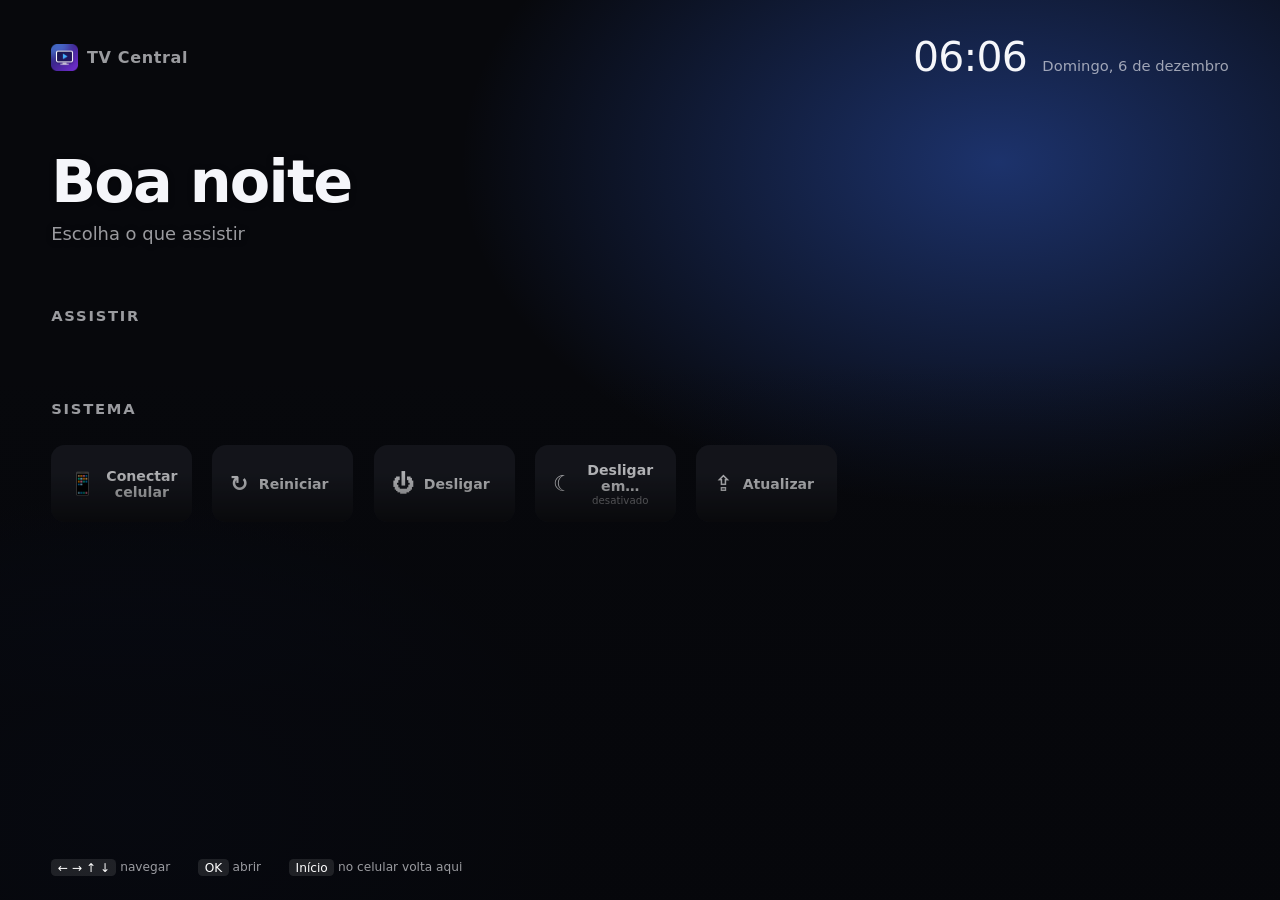
==== web/tv/index.html @ 9cddbf07 "Sons, protetor de tela e desligar programado - Sons curtos ao navegar, abrir e voltar ("sons": false" ====
<!doctype html>
<html lang="pt-BR">
<head>
<meta charset="utf-8">
<meta name="viewport" content="width=device-width, initial-scale=1">
<title>TV Central</title>
<link rel="stylesheet" href="tv.css">
<link rel="icon" href="icone.png">
</head>
<body>
<div id="fundo"><div class="arte" id="arte-a"></div><div class="arte" id="arte-b"></div></div>

<header>
  <div class="marca"><img class="logo-ic" src="icone.png" alt="">TV Central</div>
  <div class="hora"><span id="timer-chip" class="chip oculto"></span><span id="relogio">--:--</span><span id="data"></span></div>
</header>

<main>
  <section class="destaque">
    <h1 id="titulo">Boa noite</h1>
    <p id="subtitulo">Escolha o que assistir</p>
    <div id="dica" class="dica"><kbd>OK</kbd> para abrir</div>
  </section>

  <section class="linha" data-linha="0">
    <h2>Assistir</h2>
    <div class="cartoes" id="apps"></div>
  </section>

  <section class="linha" data-linha="1">
    <h2>Sistema</h2>
    <div class="cartoes pequenos" id="sistema">
      <button class="cartao sis" data-acao="celular"><span class="icone">📱</span><span>Conectar celular</span></button>
      <button class="cartao sis" data-acao="reiniciar"><span class="icone">↻</span><span>Reiniciar</span></button>
      <button class="cartao sis" data-acao="desligar"><span class="icone">⏻</span><span>Desligar</span></button>
      <button class="cartao sis" data-acao="timer"><span class="icone">☾</span><span>Desligar em…<small id="timer-txt">desativado</small></span></button>
      <button class="cartao sis" data-acao="atualizar"><span class="icone">⇪</span><span>Atualizar<small id="versao"></small></span></button>
    </div>
  </section>
</main>

<aside id="qr" class="cartao-qr oculto">
  <img alt="QR code do controle" src="qr.png">
  <div>
    <strong>Controle pelo celular</strong>
    <p>Na mesma Wi-Fi, aponte a câmera do celular ou abra:</p>
    <code id="endereco"></code>
  </div>
</aside>

<footer>
  <span><kbd>← → ↑ ↓</kbd> navegar</span>
  <span><kbd>OK</kbd> abrir</span>
  <span><kbd>Início</kbd> no celular volta aqui</span>
</footer>

<div id="pareamento" class="sobre oculto">
  <div class="caixa">
    <p>Digite no celular o código</p>
    <div id="codigo" class="codigo"></div>
    <small>Vale por 3 minutos</small>
  </div>
</div>

<div id="confirmar" class="sobre oculto">
  <div class="caixa">
    <p id="confirmar-texto">Desligar o computador?</p>
    <div class="botoes">
      <button class="botao" data-sim>Sim</button>
      <button class="botao" data-nao>Cancelar</button>
    </div>
  </div>
</div>

<div id="aviso" class="aviso oculto"></div>

<div id="protetor" class="protetor oculto">
  <div class="arte" id="prot-a"></div><div class="arte" id="prot-b"></div>
  <div class="prot-hora"><span id="prot-relogio"></span><span id="prot-data"></span></div>
</div>

<div id="abrindo" class="sobre abrindo oculto">
  <div class="caixa"><div class="giro"></div><p id="abrindo-texto">Abrindo…</p></div>
</div>

<div id="intro" aria-hidden="true">
  <div class="intro-linha"></div>
  <div class="intro-anel"></div>
  <img class="intro-ic" src="icone.png" alt="">
  <div class="intro-nome">TV CENTRAL</div>
  <div class="intro-frase">Sua TV, do seu jeito</div>
</div>
<script src="intro.js"></script>
<script src="tv.js"></script>
</body>
</html>
---- web/tv/tv.css ----
:root {
  --fundo: #07080c;
  --texto: #f5f6fa;
  --suave: rgba(245, 246, 250, .62);
  --cor: #3a6df0;
  --cor2: #0b1430;
  --raio: 1.1vw;
  font-family: "Segoe UI Variable Display", "Segoe UI", system-ui, sans-serif;
}
* { box-sizing: border-box; }
html { background: var(--fundo); }
/* body sem fundo: senão ele cobre o #fundo (que fica atrás, com z-index negativo) */
html, body { margin: 0; height: 100%; overflow: hidden; color: var(--texto); cursor: none; user-select: none; }
button { font: inherit; color: inherit; border: 0; background: none; cursor: none; }

#fundo {
  position: fixed; inset: 0; z-index: -1; overflow: hidden;
  background:
    radial-gradient(60% 55% at 78% 18%, color-mix(in srgb, var(--cor) 42%, transparent), transparent 70%),
    radial-gradient(50% 50% at 10% 90%, color-mix(in srgb, var(--cor2) 80%, transparent), transparent 70%),
    var(--fundo);
}
/* Arte do app em foco: duas camadas que se revezam (troca suave só com opacidade) */
.arte { position: absolute; inset: 0; background: center right / cover no-repeat; opacity: 0; transition: opacity .55s ease; }
.arte.ativa { opacity: 1; }
#fundo::after { content: ""; position: absolute; inset: 0; background: linear-gradient(180deg, transparent 40%, rgba(6,7,11,.85) 78%); }

header { display: flex; justify-content: space-between; align-items: center; padding: 2.6vw 4vw 0; }
.marca { display: flex; align-items: center; gap: .7vw; font-weight: 600; font-size: 1.25vw; letter-spacing: .04em; color: var(--suave); }
.ponto { width: .8vw; height: .8vw; border-radius: 50%; background: var(--cor); }
.hora { display: flex; align-items: baseline; gap: 1.2vw; }
#relogio { font-size: 3.2vw; font-weight: 300; letter-spacing: -.02em; }
#data { font-size: 1.15vw; color: var(--suave); }

main { padding: 0 4vw; }
.destaque { height: 15vw; display: flex; flex-direction: column; justify-content: flex-end; }
.destaque h1 { margin: 0; font-size: 4.6vw; font-weight: 700; letter-spacing: -.03em; line-height: 1; }
.destaque p { margin: .9vw 0 0; font-size: 1.4vw; color: var(--suave); max-width: 45vw; }
.destaque h1, .destaque p { text-shadow: 0 .1vw .5vw rgba(0,0,0,.45); }
.dica { margin-top: 1.1vw; font-size: 1vw; color: var(--suave); opacity: 0; transform: translateY(.4vw); transition: opacity .25s, transform .25s; }
.dica.ver { opacity: 1; transform: none; }
.destaque h1.troca { animation: trocaTitulo .32s ease-out; }
@keyframes trocaTitulo { from { opacity: 0; transform: translateX(-1vw); } to { opacity: 1; transform: none; } }

.linha { margin-top: 2.6vw; }
.linha h2 { margin: 0 0 1vw; font-size: 1.15vw; font-weight: 600; letter-spacing: .12em; text-transform: uppercase; color: var(--suave); }
.cartoes { position: relative; display: flex; gap: 1.6vw; padding: 1.2vw 0; transition: transform .2s ease-out; }

.cartao {
  position: relative; flex: 0 0 auto; width: 17vw; aspect-ratio: 16 / 9; border-radius: var(--raio);
  display: flex; align-items: flex-end; padding: 1.2vw 1.4vw; overflow: hidden;
  background: var(--capa, none) center / cover no-repeat, linear-gradient(135deg, var(--c1, #333) 0%, var(--c2, #111) 100%);
  box-shadow: inset 0 -.3vw 0 var(--c1, transparent);
  transition: transform .14s ease-out;
  outline: .25vw solid transparent; outline-offset: .35vw;
}
/* Escurece os cartões sem foco com uma camada (opacidade é barata; filter e sombra animada não) */
.cartao::after { content: ""; position: absolute; inset: 0; background: rgba(0,0,0,.28); transition: opacity .14s; }
.cartao::before { content: ""; position: absolute; inset: 0; background: linear-gradient(180deg, transparent 35%, rgba(0,0,0,.55)); }
.cartao .nome { position: relative; z-index: 1; font-size: 1.9vw; font-weight: 800; letter-spacing: -.02em; text-shadow: 0 .2vw 1vw rgba(0,0,0,.35); }
.cartao.foco { transform: scale(1.1); z-index: 2; outline-color: #fff; }
.cartao.foco::after { opacity: 0; }

.pequenos .cartao { box-shadow: none; width: 11vw; aspect-ratio: auto; height: 6vw; align-items: center; gap: .8vw; font-size: 1.1vw; font-weight: 600;
  background: #1a1c24; --c1: #8aa4ff; }
.pequenos .cartao .icone { font-size: 1.7vw; }

.cartao-qr {
  position: fixed; right: 4vw; bottom: 5.5vw; display: flex; gap: 1.4vw; align-items: center; max-width: 30vw;
  padding: 1.2vw; border-radius: var(--raio); background: #181a22;
  border: 1px solid rgba(255, 255, 255, .1); transition: opacity .3s, transform .3s;
}
.cartao-qr img { width: 8.5vw; height: 8.5vw; border-radius: .6vw; background: #fff; padding: .4vw; }
.cartao-qr strong { font-size: 1.2vw; }
.cartao-qr p { margin: .4vw 0; font-size: .95vw; color: var(--suave); }
.cartao-qr code { font-size: 1.1vw; color: #fff; }

footer { position: fixed; left: 4vw; bottom: 2vw; display: flex; gap: 2.2vw; font-size: .95vw; color: var(--suave); }
kbd { font-family: inherit; padding: .15vw .5vw; border-radius: .35vw; background: rgba(255,255,255,.1); color: #fff; }

.sobre { position: fixed; inset: 0; display: grid; place-items: center; background: rgba(4, 5, 8, .92); z-index: 10; }
.caixa { text-align: center; }
.caixa p { margin: 0 0 1.4vw; font-size: 1.8vw; }
.codigo { font-size: 8vw; font-weight: 800; letter-spacing: .25em; padding-left: .25em; }
.caixa small { font-size: 1.1vw; color: var(--suave); }
.botoes { display: flex; gap: 1.6vw; justify-content: center; }
.botao { padding: 1vw 3vw; border-radius: 99vw; font-size: 1.4vw; font-weight: 600; background: rgba(255,255,255,.1); outline: .2vw solid transparent; }
.botao.foco { background: #fff; color: #000; transform: scale(1.08); }

.abrindo { background: #000; }
.giro { width: 4vw; height: 4vw; margin: 0 auto 1.6vw; border-radius: 50%; border: .4vw solid rgba(255,255,255,.2); border-top-color: #fff; animation: gira .8s linear infinite; }
@keyframes gira { to { transform: rotate(360deg); } }

.oculto { display: none !important; }

.pequenos .cartao small { display: block; font-size: .8vw; font-weight: 400; color: var(--suave); }
.aviso { position: fixed; top: 2.4vw; left: 50%; transform: translateX(-50%); padding: .9vw 2vw; border-radius: 99vw;
  background: #fff; color: #000; font-size: 1.2vw; font-weight: 600; z-index: 20; }

/* Cursor do mouse visível em tudo enquanto ele estiver sendo usado */
body.com-mouse, body.com-mouse * { cursor: default !important; }
body.com-mouse .cartao, body.com-mouse .botao { cursor: pointer !important; }
.logo-ic { width: 2.1vw; height: 2.1vw; }

/* ---------- Abertura (só transform e opacidade: leve em placa de vídeo fraca) ---------- */
#intro { position: fixed; inset: 0; z-index: 50; background: #04050a; display: grid; place-items: center; overflow: hidden; }
#intro > * { position: absolute; opacity: 0; left: 0; right: 0; margin: 0 auto; text-align: center; }
#intro.tocando > * { animation-fill-mode: forwards; animation-timing-function: cubic-bezier(.2,.8,.2,1); }
.intro-linha { width: 70vw; height: 2px; top: 50%; background: linear-gradient(90deg, transparent, #7fd8ff, #a77bff, transparent); transform: scaleX(0); }
#intro.tocando .intro-linha { animation: introLinha 1.4s .1s forwards; }
@keyframes introLinha { 0% { opacity: 0; transform: scaleX(0); } 40% { opacity: 1; transform: scaleX(1); } 100% { opacity: 0; transform: scaleX(1.1) scaleY(30); } }
.intro-anel { width: 16vw; height: 16vw; top: calc(50% - 13vw); border-radius: 50%; border: .3vw solid #8ab4ff; }
#intro.tocando .intro-anel { animation: introAnel 1.6s 1.15s forwards; }
@keyframes introAnel { 0% { opacity: .9; transform: scale(.6); } 100% { opacity: 0; transform: scale(2.2); } }
.intro-ic { width: 12vw; height: 12vw; top: calc(50% - 11vw); }
#intro.tocando .intro-ic { animation: introIcone 1s 1.1s forwards; }
@keyframes introIcone { 0% { opacity: 0; transform: scale(.4) rotate(-12deg); } 60% { opacity: 1; transform: scale(1.08) rotate(2deg); } 100% { opacity: 1; transform: none; } }
.intro-nome { top: calc(50% + 3vw); font-size: 4.2vw; font-weight: 800; color: #fff; letter-spacing: .9em; padding-left: .9em; }
#intro.tocando .intro-nome { animation: introNome 1.2s 1.5s forwards; }
@keyframes introNome { from { opacity: 0; letter-spacing: .9em; padding-left: .9em; } to { opacity: 1; letter-spacing: .14em; padding-left: .14em; } }
.intro-frase { top: calc(50% + 9vw); font-size: 1.5vw; color: rgba(255,255,255,.65); letter-spacing: .08em; }
#intro.tocando .intro-frase { animation: introFrase .8s 2.3s forwards; }
@keyframes introFrase { from { opacity: 0; transform: translateY(1vw); } to { opacity: 1; transform: none; } }
#intro.saindo { transition: opacity .6s; opacity: 0; }
body.na-intro header, body.na-intro main, body.na-intro footer { opacity: 0; }
body.entrando header, body.entrando main, body.entrando footer { animation: entrar .7s cubic-bezier(.2,.8,.2,1); }
@keyframes entrar { from { opacity: 0; transform: translateY(2vw); } to { opacity: 1; transform: none; } }

.chip { align-self: center; padding: .35vw .9vw; border-radius: 99vw; background: rgba(255,255,255,.12); font-size: 1vw; }
/* Protetor de tela: arte trocando devagar + relógio (só opacidade) */
.protetor { position: fixed; inset: 0; z-index: 40; background: #000; }
.protetor .arte { transition: opacity 2.5s ease; }
.prot-hora { position: absolute; left: 5vw; bottom: 6vw; display: flex; flex-direction: column; text-shadow: 0 .2vw 1vw rgba(0,0,0,.6); }
#prot-relogio { font-size: 9vw; font-weight: 200; line-height: 1; }
#prot-data { font-size: 1.8vw; color: rgba(255,255,255,.75); margin-top: .6vw; }
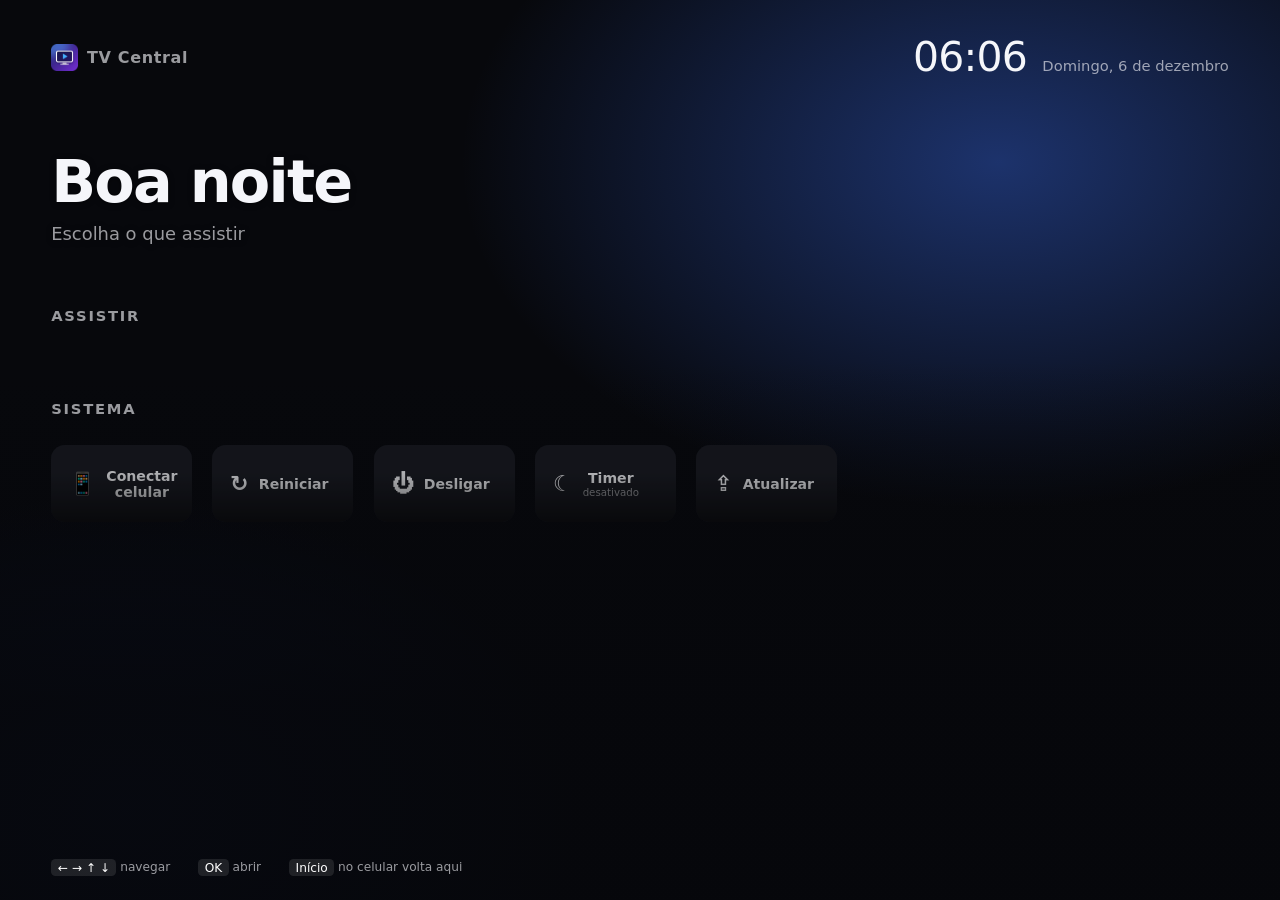
==== commit 964fe6cd: "Vídeos de fundo - Coloque <id>.mp4 ou .webm na pasta capas: toca sem som no fundo quando o   app est" ====
--- a/web/tv/index.html
+++ b/web/tv/index.html
@@ -8,7 +8,7 @@
 <link rel="icon" href="icone.png">
 </head>
 <body>
-<div id="fundo"><div class="arte" id="arte-a"></div><div class="arte" id="arte-b"></div></div>
+<div id="fundo"><div class="arte" id="arte-a"></div><div class="arte" id="arte-b"></div><video class="arte" id="video-fundo" muted loop playsinline preload="none" disablepictureinpicture></video></div>
 
 <header>
   <div class="marca"><img class="logo-ic" src="icone.png" alt="">TV Central</div>
@@ -33,7 +33,7 @@
       <button class="cartao sis" data-acao="celular"><span class="icone">📱</span><span>Conectar celular</span></button>
       <button class="cartao sis" data-acao="reiniciar"><span class="icone">↻</span><span>Reiniciar</span></button>
       <button class="cartao sis" data-acao="desligar"><span class="icone">⏻</span><span>Desligar</span></button>
-      <button class="cartao sis" data-acao="timer"><span class="icone">☾</span><span>Desligar em…<small id="timer-txt">desativado</small></span></button>
+      <button class="cartao sis" data-acao="timer"><span class="icone">☾</span><span>Timer<small id="timer-txt">desativado</small></span></button>
       <button class="cartao sis" data-acao="atualizar"><span class="icone">⇪</span><span>Atualizar<small id="versao"></small></span></button>
     </div>
   </section>
@@ -76,6 +76,7 @@
 
 <div id="protetor" class="protetor oculto">
   <div class="arte" id="prot-a"></div><div class="arte" id="prot-b"></div>
+  <video class="arte" id="prot-video" muted loop playsinline preload="none" disablepictureinpicture></video>
   <div class="prot-hora"><span id="prot-relogio"></span><span id="prot-data"></span></div>
 </div>
 
--- a/web/tv/tv.css
+++ b/web/tv/tv.css
@@ -133,3 +133,11 @@
 .prot-hora { position: absolute; left: 5vw; bottom: 6vw; display: flex; flex-direction: column; text-shadow: 0 .2vw 1vw rgba(0,0,0,.6); }
 #prot-relogio { font-size: 9vw; font-weight: 200; line-height: 1; }
 #prot-data { font-size: 1.8vw; color: rgba(255,255,255,.75); margin-top: .6vw; }
+
+video.arte { width: 100%; height: 100%; object-fit: cover; object-position: right center; }
+
+/* Com vídeo no fundo: escurece a esquerda e embaixo para o texto continuar legível */
+#fundo::before { content: ""; position: absolute; inset: 0; z-index: 1; opacity: 0; transition: opacity .5s;
+  background: linear-gradient(90deg, rgba(6,7,11,.9) 0%, rgba(6,7,11,.55) 40%, rgba(6,7,11,.15) 75%); }
+#fundo.com-video::before { opacity: 1; }
+#fundo::after { z-index: 1; }
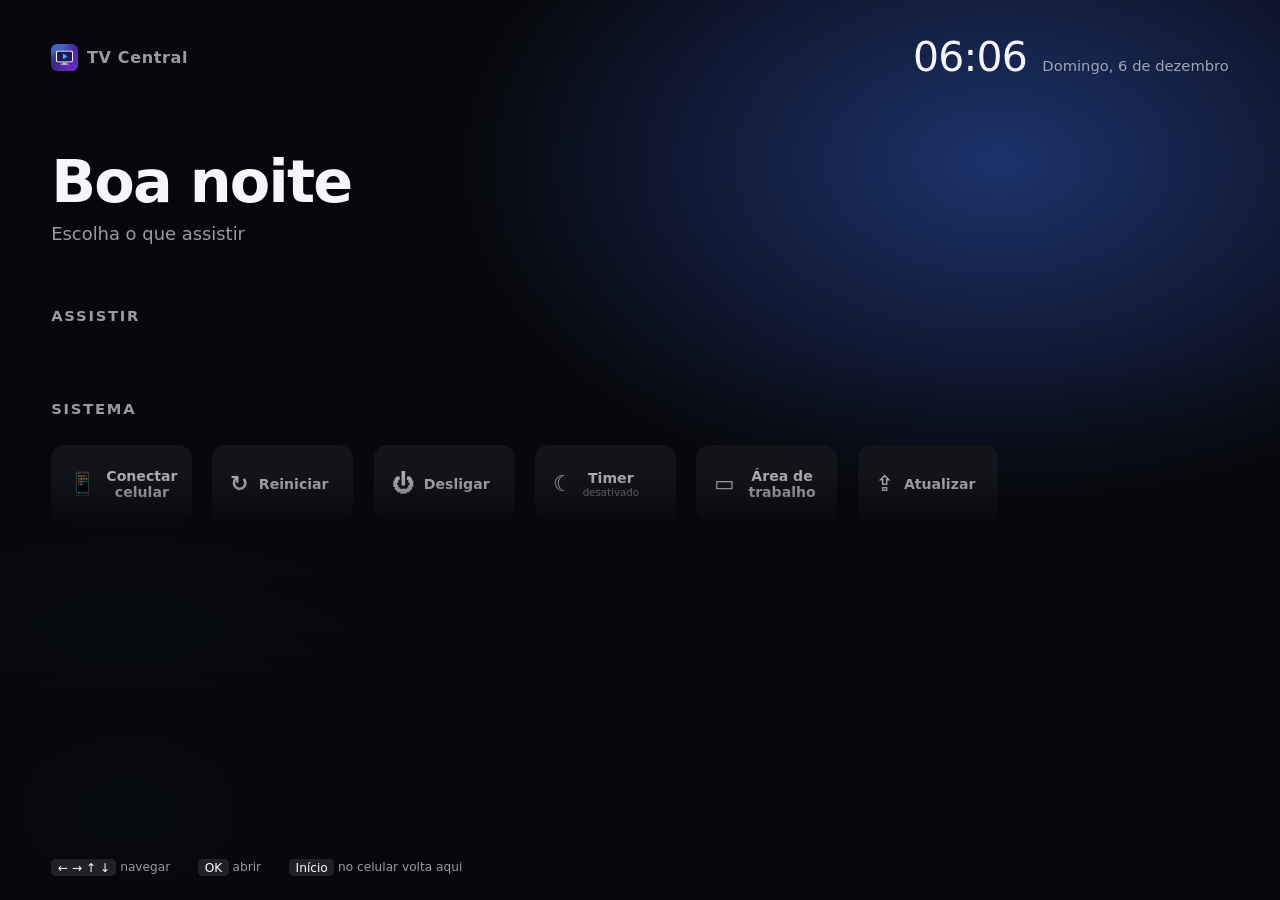
==== commit 289ce272: "Versão 0.5.0: revisão de bugs e testes automáticos Correções - Celular: reconexão podia abrir duas c" ====
--- a/web/tv/index.html
+++ b/web/tv/index.html
@@ -12,7 +12,7 @@
 
 <header>
   <div class="marca"><img class="logo-ic" src="icone.png" alt="">TV Central</div>
-  <div class="hora"><span id="timer-chip" class="chip oculto"></span><span id="relogio">--:--</span><span id="data"></span></div>
+  <div class="hora"><span id="cel-chip" class="chip oculto" title="Celulares conectados"></span><span id="timer-chip" class="chip oculto"></span><span id="clima" class="clima oculto"></span><span id="relogio">--:--</span><span id="data"></span></div>
 </header>
 
 <main>
@@ -34,6 +34,7 @@
       <button class="cartao sis" data-acao="reiniciar"><span class="icone">↻</span><span>Reiniciar</span></button>
       <button class="cartao sis" data-acao="desligar"><span class="icone">⏻</span><span>Desligar</span></button>
       <button class="cartao sis" data-acao="timer"><span class="icone">☾</span><span>Timer<small id="timer-txt">desativado</small></span></button>
+      <button class="cartao sis" data-acao="desktop"><span class="icone">▭</span><span>Área de trabalho</span></button>
       <button class="cartao sis" data-acao="atualizar"><span class="icone">⇪</span><span>Atualizar<small id="versao"></small></span></button>
     </div>
   </section>
--- a/web/tv/tv.css
+++ b/web/tv/tv.css
@@ -87,7 +87,7 @@
 .botao { padding: 1vw 3vw; border-radius: 99vw; font-size: 1.4vw; font-weight: 600; background: rgba(255,255,255,.1); outline: .2vw solid transparent; }
 .botao.foco { background: #fff; color: #000; transform: scale(1.08); }
 
-.abrindo { background: #000; }
+.abrindo { background: #000 center / cover no-repeat; }
 .giro { width: 4vw; height: 4vw; margin: 0 auto 1.6vw; border-radius: 50%; border: .4vw solid rgba(255,255,255,.2); border-top-color: #fff; animation: gira .8s linear infinite; }
 @keyframes gira { to { transform: rotate(360deg); } }
 
@@ -141,3 +141,6 @@
   background: linear-gradient(90deg, rgba(6,7,11,.9) 0%, rgba(6,7,11,.55) 40%, rgba(6,7,11,.15) 75%); }
 #fundo.com-video::before { opacity: 1; }
 #fundo::after { z-index: 1; }
+
+.clima { align-self: center; font-size: 1.5vw; color: var(--texto); margin-right: .4vw; }
+.clima small { font-size: 1vw; color: var(--suave); margin-left: .5vw; }
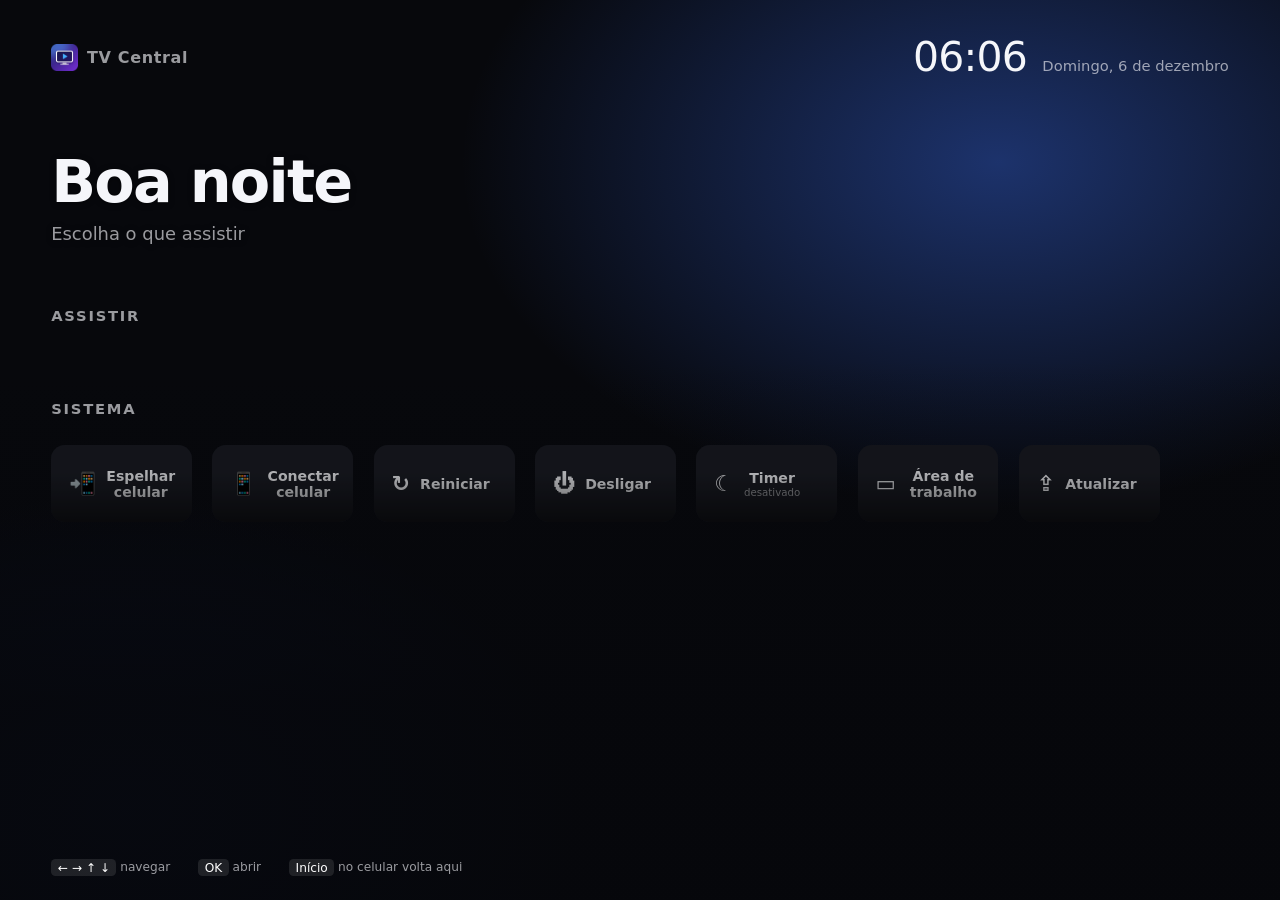
==== commit 11724e06: "Assistir depois, fotos na TV e espelhar o celular - Assistir depois: cole um link ou use Compartilha" ====
--- a/web/tv/index.html
+++ b/web/tv/index.html
@@ -12,7 +12,7 @@
 
 <header>
   <div class="marca"><img class="logo-ic" src="icone.png" alt="">TV Central</div>
-  <div class="hora"><span id="cel-chip" class="chip oculto" title="Celulares conectados"></span><span id="timer-chip" class="chip oculto"></span><span id="clima" class="clima oculto"></span><span id="relogio">--:--</span><span id="data"></span></div>
+ <div class="hora"><span id="perfil-chip" class="perfil-chip oculto"></span><span id="cel-chip" class="chip oculto" title="Celulares conectados"></span><span id="timer-chip" class="chip oculto"></span><span id="clima" class="clima oculto"></span><span id="relogio">--:--</span><span id="data"></span><span id="stats" class="stats oculto"></span></div>
 </header>
 
 <main>
@@ -27,9 +27,17 @@
     <div class="cartoes" id="apps"></div>
   </section>
 
-  <section class="linha" data-linha="1">
+  <section class="linha oculto" data-linha="depois" id="linha-depois">
+    <h2>Assistir depois</h2>
+    <div class="cartoes depois" id="depois"></div>
+  </section>
+
+  <section class="linha" data-linha="sistema">
     <h2>Sistema</h2>
     <div class="cartoes pequenos" id="sistema">
+      <button class="cartao sis oculto" data-acao="perfil"><span class="icone">👥</span><span>Trocar perfil</span></button>
+      <button class="cartao sis oculto" data-acao="fotos"><span class="icone">🖼</span><span>Fotos<small id="fotos-txt"></small></span></button>
+      <button class="cartao sis" data-acao="espelhar"><span class="icone">📲</span><span>Espelhar celular</span></button>
       <button class="cartao sis" data-acao="celular"><span class="icone">📱</span><span>Conectar celular</span></button>
       <button class="cartao sis" data-acao="reiniciar"><span class="icone">↻</span><span>Reiniciar</span></button>
       <button class="cartao sis" data-acao="desligar"><span class="icone">⏻</span><span>Desligar</span></button>
@@ -49,7 +57,7 @@
   </div>
 </aside>
 
-<footer>
+<footer id="rodape">
   <span><kbd>← → ↑ ↓</kbd> navegar</span>
   <span><kbd>OK</kbd> abrir</span>
   <span><kbd>Início</kbd> no celular volta aqui</span>
@@ -75,6 +83,30 @@
 
 <div id="aviso" class="aviso oculto"></div>
 
+<div id="quem" class="sobre quem oculto">
+  <div class="caixa">
+    <p class="quem-titulo">Quem está assistindo?</p>
+    <div id="quem-lista" class="quem-lista"></div>
+  </div>
+</div>
+
+<div id="visor" class="visor oculto">
+  <img id="visor-a" alt=""><img id="visor-b" alt="">
+  <div class="visor-info"><span id="visor-pos"></span> · <kbd>← →</kbd> passar · <kbd>Voltar</kbd> fechar</div>
+</div>
+
+<div id="espelho" class="sobre oculto">
+  <div class="caixa espelho-caixa">
+    <p>📲 Espelhar o celular</p>
+    <ol>
+      <li>No celular, abra o painel rápido (deslize de cima para baixo)</li>
+      <li>Toque em <b>Transmitir</b>, <b>Smart View</b> ou <b>Espelhamento de tela</b></li>
+      <li>Escolha este computador na lista</li>
+    </ol>
+    <small>A janela do Windows "Conectar" abre por cima. Aperte Início no celular para voltar.</small>
+  </div>
+</div>
+
 <div id="protetor" class="protetor oculto">
   <div class="arte" id="prot-a"></div><div class="arte" id="prot-b"></div>
   <video class="arte" id="prot-video" muted loop playsinline preload="none" disablepictureinpicture></video>
--- a/web/tv/tv.css
+++ b/web/tv/tv.css
@@ -144,3 +144,43 @@
 
 .clima { align-self: center; font-size: 1.5vw; color: var(--texto); margin-right: .4vw; }
 .clima small { font-size: 1vw; color: var(--suave); margin-left: .5vw; }
+
+/* ---------- Perfis e modo criança ---------- */
+.perfil-chip { align-self: center; display: flex; align-items: center; gap: .6vw; font-size: 1.1vw; margin-right: .6vw; }
+.perfil-chip .av { width: 2.2vw; height: 2.2vw; border-radius: .7vw; display: grid; place-items: center; font-size: 1.3vw; }
+.perfil-chip.crianca { background: #f5c542; color: #1a1300; padding: .35vw 1vw; border-radius: 99vw; font-weight: 700; }
+.quem { background: #06070b; }
+.quem-titulo { font-size: 3vw !important; font-weight: 700; margin-bottom: 3vw !important; }
+.quem-lista { display: flex; gap: 3vw; justify-content: center; }
+.quem-item { display: flex; flex-direction: column; align-items: center; gap: 1.2vw; font-size: 1.5vw; color: var(--suave); }
+.quem-item .av { width: 11vw; height: 11vw; border-radius: 2.4vw; display: grid; place-items: center; font-size: 6vw; outline: .35vw solid transparent; outline-offset: .5vw; transition: transform .15s ease-out; }
+.quem-item.foco { color: #fff; }
+.quem-item.foco .av { outline-color: #fff; transform: scale(1.08); }
+body.modo-crianca .linha[data-linha="sistema"], body.modo-crianca #linha-depois { display: none !important; }
+.quem-item .av, .perfil-chip .av { color: #fff; } /* cor com transparência apagava o emoji */
+
+.hora { position: relative; }
+/* fora do fluxo: não empurra o resto da tela para baixo */
+.stats { position: absolute; top: 100%; right: 0; margin-top: .3vw; white-space: nowrap; font-size: .9vw; color: var(--suave); font-variant-numeric: tabular-nums; }
+/* ---------- Modo leve: sem animações, sem vídeo e sem trocas suaves (PC fraco) ---------- */
+body.leve *, body.leve *::before, body.leve *::after { transition: none !important; animation: none !important; }
+body.leve .cartao.foco { transform: none; }
+body.leve #video-fundo, body.leve #prot-video { display: none !important; }
+#intro.simples .intro-linha, #intro.simples .intro-anel { display: none; }
+
+/* ---------- Assistir depois ---------- */
+.cartoes.depois .cartao { width: 14vw; padding: 1vw 1.1vw; flex-direction: column; justify-content: flex-end; align-items: flex-start; gap: .3vw; }
+.cartoes.depois .cartao .nome { font-size: 1.15vw; font-weight: 700; line-height: 1.2; display: -webkit-box; -webkit-line-clamp: 2; -webkit-box-orient: vertical; overflow: hidden; text-align: left; }
+.cartoes.depois .cartao .de { position: relative; z-index: 1; font-size: .85vw; color: rgba(255,255,255,.75); }
+/* ---------- Visor de fotos ---------- */
+.visor { position: fixed; inset: 0; z-index: 45; background: #000; }
+.visor img { position: absolute; inset: 0; width: 100%; height: 100%; object-fit: contain; opacity: 0; transition: opacity .6s; }
+.visor img.ativa { opacity: 1; }
+.visor-info { position: absolute; left: 50%; bottom: 2vw; transform: translateX(-50%); padding: .5vw 1.2vw; border-radius: 99vw; background: rgba(0,0,0,.55); font-size: 1vw; color: rgba(255,255,255,.8); }
+.espelho-caixa { text-align: left; max-width: 46vw; }
+.espelho-caixa ol { font-size: 1.5vw; line-height: 1.8; margin: 0 0 1.5vw; padding-left: 2vw; }
+.espelho-caixa small { font-size: 1.1vw; }
+main { transition: transform .25s ease-out; }
+#rodape { transition: opacity .2s; }
+.destaque { transition: opacity .2s; }
+header { position: relative; z-index: 2; }
